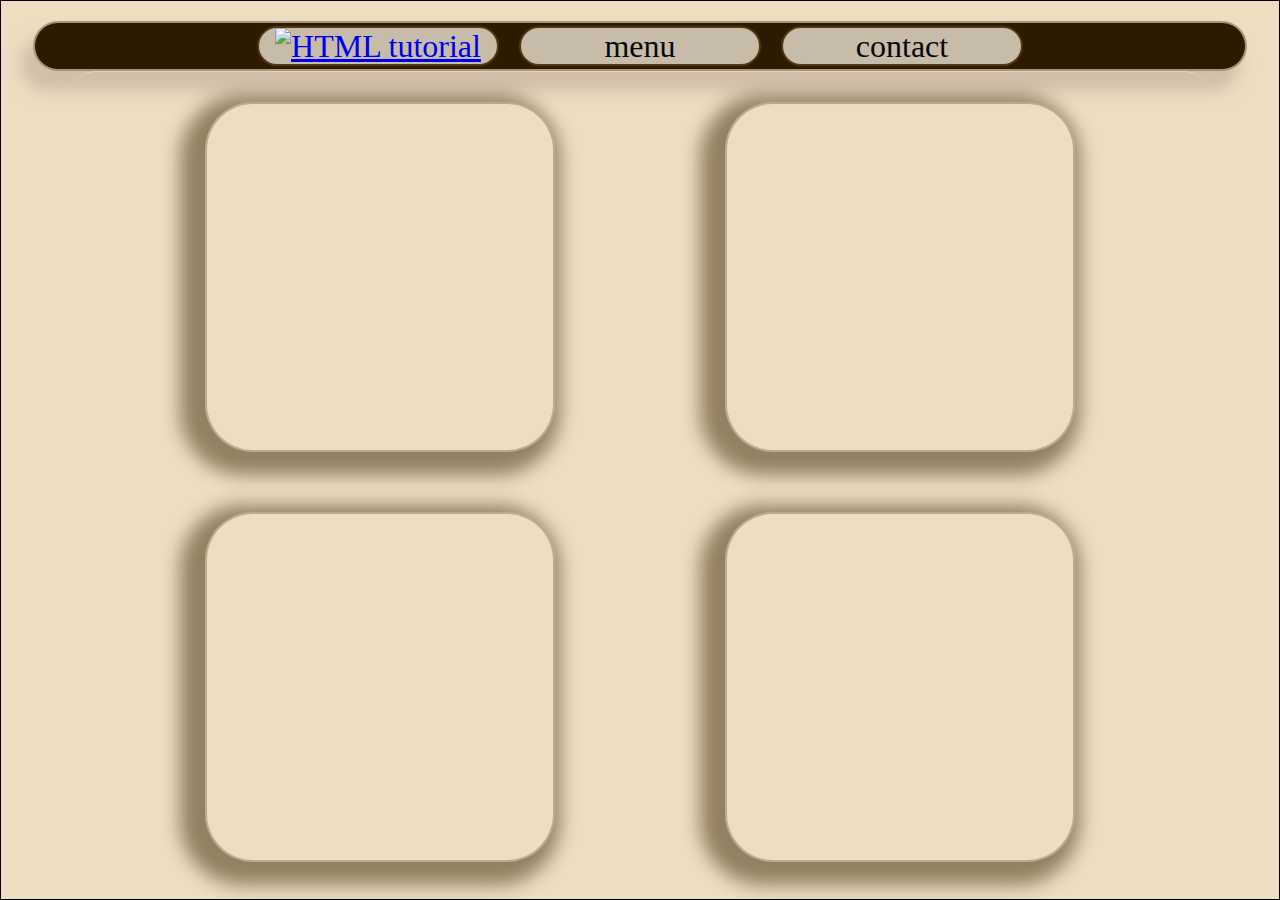
==== menu.html @ 5956237f "Initial commit" ====
<!DOCTYPE html>
<html lang="en">
<head>
    <meta charset="UTF-8">
    <meta name="viewport" content="width=device-width, initial-scale=1.0">
    <title>menu</title>
    <link rel="icon" href="/logo.png" type="image-/icon">
    <link rel="stylesheet" href="style2.css">
</head>
<body>
    <div class="container">
     <header> <div class="navbar">
        <div class="cont" id="cont1">
           <a href="./"><img src="home.png" alt="HTML tutorial" style="width:42px;height:42px;"></a>
        </div>
        <div class="cont" id="cont2"><p>menu</p></div>
        <div class="cont" id="cont3"> contact</div>

     </div>
    </header>
       <main><div class="content">
            
                <div class="menu" id="one">
                    <div class="price">
                        <p>price: 100$
                            best seller</p>

                    </div>

                </div>
                <div class="menu" id="two">
                    <div class="price"></div>
                </div>
                
                
                <div class="menu" id="three">  <div class="price"></div> </div>
            

            
            
                <div class="menu" id="four">
                    <div class="price"></div>
                   
                </div>
                <div class="menu" id="five">
                    <div class="price"></div>
                </div>
                <div class="menu" id="six">
                    <div class="price"></div>
                    
                </div>
                <div class="menu" id="seven">
                    <div class="price"></div>
                    
                </div>

           
            
           

        </div></main>
        <footer>
            <div class="foot">love uuuuuuu</div>
        </footer>
    </div>
    
</body>
</html>
---- style2.css ----
*{
    margin: 0px;
    padding: 0px;
    box-sizing: border-box;
}
.container{
   border: 1px solid black;
  
   background-color: rgb(238, 221, 193);

    height: 100vh;
    width: 100vw;
    position: relative;
    display: flex;
    flex-direction: column;
    justify-content: space-around;
    overflow: scroll;
  
    
   

}
.navbar{
   
   
    height: 50px;
    width: 95%;
    margin: auto;
    margin-top: 20px;
    border: 2px solid rgba(216, 196, 164, 0.722);
   background-color: rgb(44, 26, 1);
    box-shadow: -10px 18px 15px 2px rgba(192, 171, 154, 0.607);
   
    border-radius: 50px;
    display: flex;
    flex-direction: row;
   justify-content: center;
   align-items: center;
    margin-bottom: px;
}
.cont{
    margin: 10px;
    height: 40px;
    width: 20%;
    color: rgb(7, 8, 8);
    border: 2px solid rgba(74, 45, 1, 0.93) ;
    background-color: rgba(211, 200, 183, 0.93);
    font-size: 2rem;
  
   border-radius: 2rem;
   text-align: center;
   transition-property: all;
    transition-duration: 5s;
    transition-delay: 0s;
    transition-timing-function: cubic-bezier(0.075, 0.82, 0.165, 1);

}
.cont:hover{
    background-color: rgba(174, 149, 89, 0.929);
    transform: scale(.75);}

.content{
    margin: auto;
    height: 100%;
    width: 90%;
    border-top: .5px solid rgba(230, 215, 189, 0.91);
    border-radius: 2rem;
   
    display: flex;
    flex-direction: row;
    justify-content: space-evenly;
    flex-wrap: wrap;
    overflow: scroll;
   
}
.menu{
    position: relative;
    background-position: center;
     background-size: cover;
  
    width: 350px;
    height:350px;
    border: 2px solid hsla(36, 96%, 10%, 0.264);
    margin: 30px;
    border-radius: 3rem;
    box-shadow: -10px 8px 18px 15px hsla(36, 87%, 12%, 0.498);
    transition-property: all;
    transition-duration: 2s;
    transition-delay: 0s;
    transition-timing-function: cubic-bezier(0.075, 0.82, 0.165, 1);
}
#one{
    background-image: url(cappuccino.jpg);
}
#two{
    background-image: url(breakfast.jpg);
}
#three{
    background-image: url(blueberry.jpg);
}
#four{
    background-image: url(coldcoffee.jpg);
}
#five{
    background-image: url(cookies.jpg);
}
.menu:hover{
  transform: scale(1.25) ;
}
.price{
    z-index: -1;
    position: absolute;
    top: 0px;
    height: 100%;
    width: 100%;
   font-size: 2rem;
   font-style: italic;
   text-align: center;
   color: whitesmoke;
   
    border: 2px solid hsla(35, 74%, 15%, 0.591);
    border-radius: 3rem;
   background-image: linear-gradient(to bottom,rgba(239, 214, 172, 0.824),  rgba(100, 66, 14, 0.764) );
   transition-property: all;
   transition-duration: 3s;
   transition-delay: 0s;
   transition-timing-function: cubic-bezier(0.075, 0.82, 0.165, 1);

}
.price:hover{
 
 
    transform: translateY(50px);
    

}
.foot{
    width: 100%;
    height: 80px;
    border: 2px solid rgb(97, 70, 37);
    color: whitesmoke;
    margin-top: 30px;
    background-image: linear-gradient(to left, rgba(83, 43, 3, 0.791), rgb(243, 194, 109));
 

}
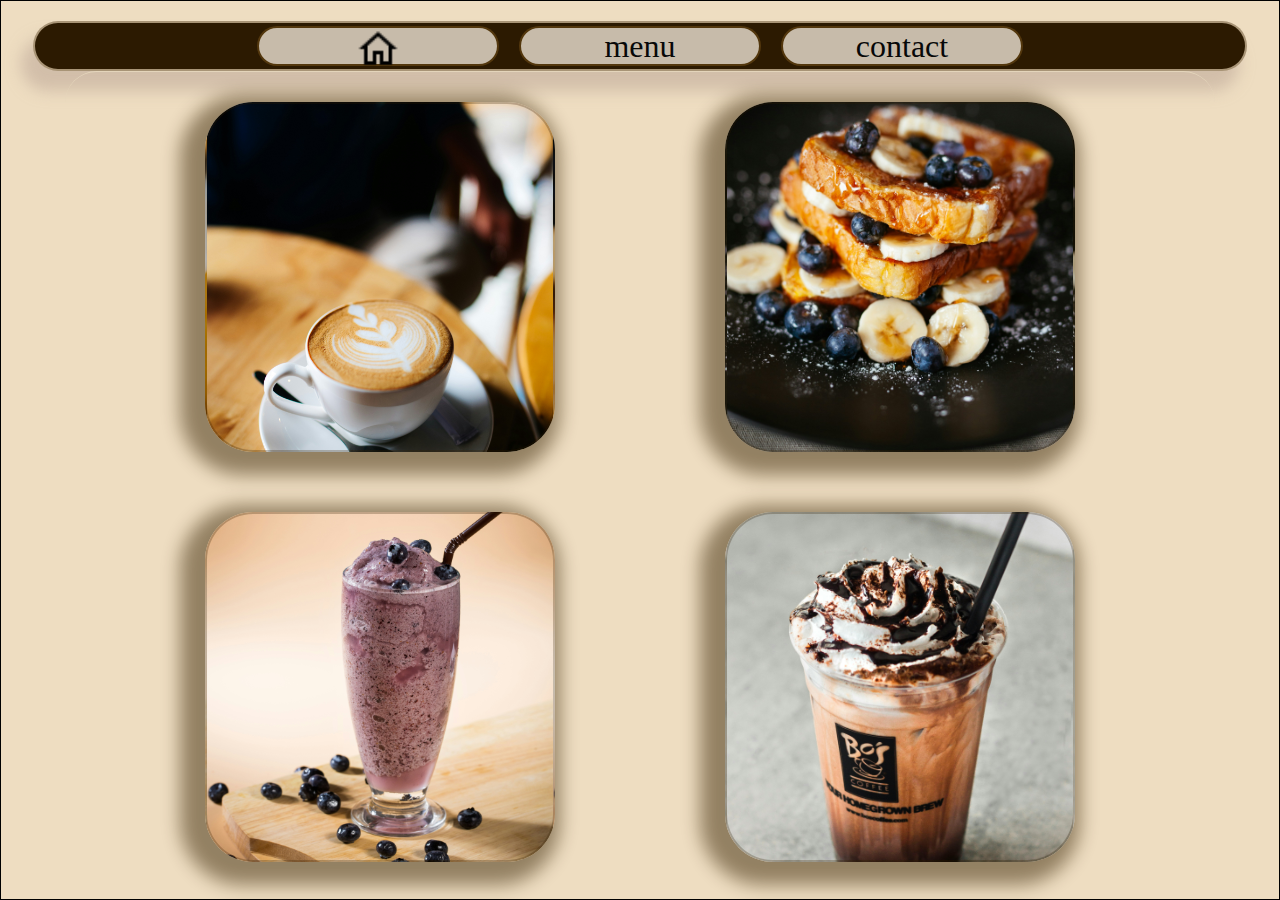
==== commit 7c24f1c1: "Update menu.html" ====
--- a/menu.html
+++ b/menu.html
@@ -4,7 +4,7 @@
     <meta charset="UTF-8">
     <meta name="viewport" content="width=device-width, initial-scale=1.0">
     <title>menu</title>
-    <link rel="icon" href="/logo.png" type="image-/icon">
+    <link rel="icon" href="logo.png" type="image-/icon">
     <link rel="stylesheet" href="style2.css">
 </head>
 <body>
@@ -65,4 +65,4 @@
     </div>
     
 </body>
-</html>+</html>
